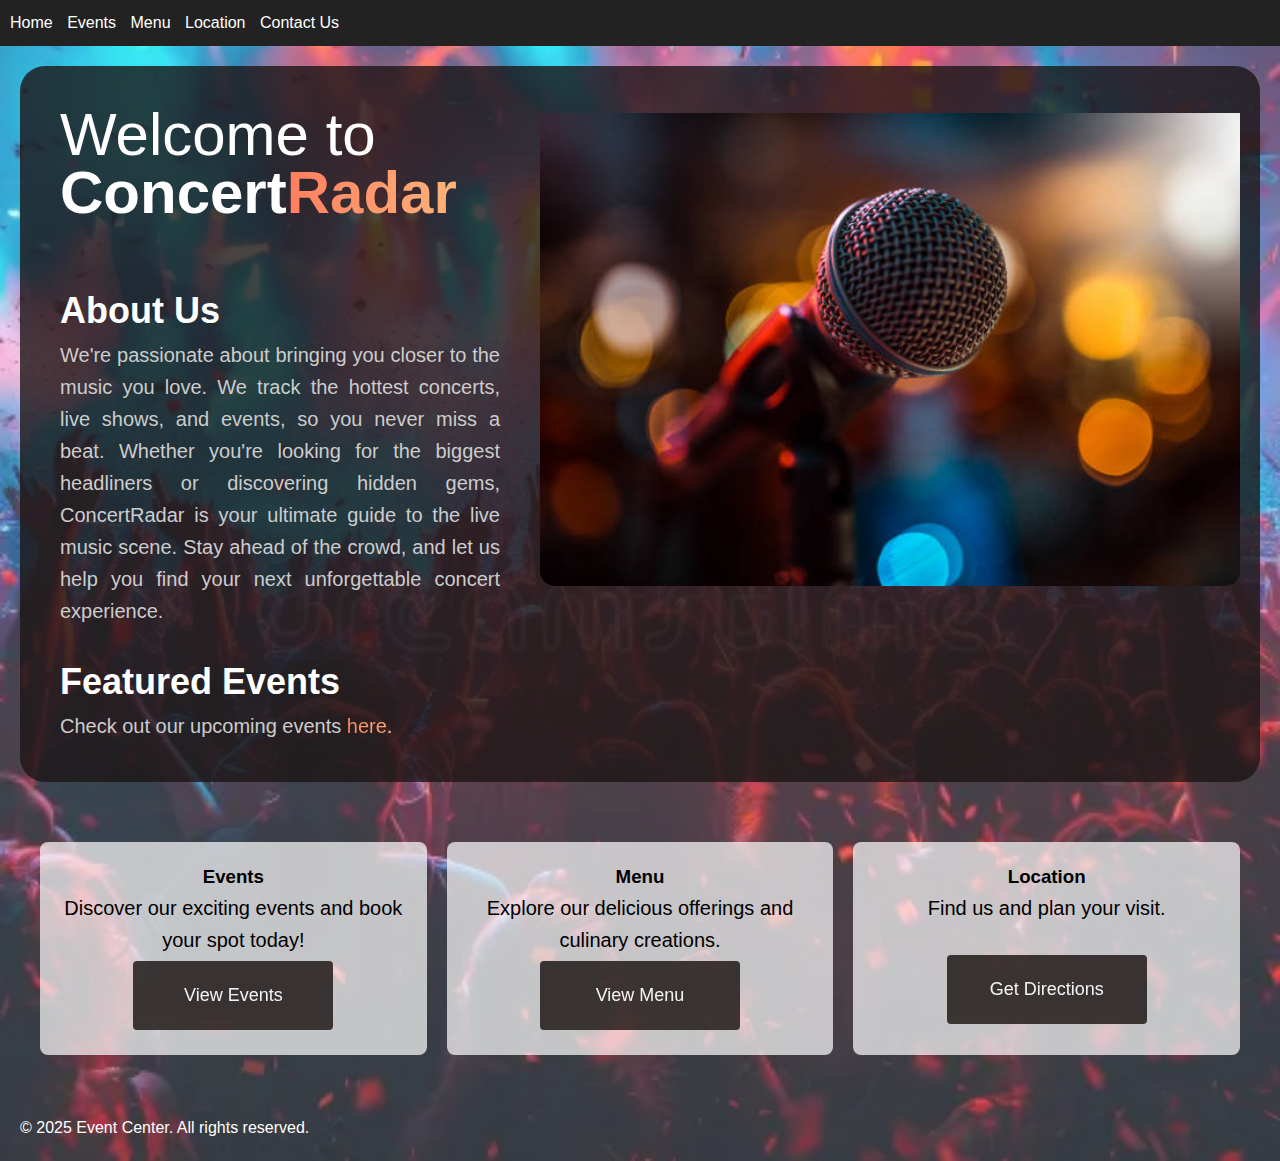
==== index.html @ 7adbb483 "First commit - full project" ====
<!DOCTYPE html>
<html lang="en">
<head>
  <meta charset="UTF-8">
  <meta name="viewport" content="width=device-width, initial-scale=1.0">
  <title>Event Center - Home</title>
  <link rel="stylesheet" href="styles.css">
  <style>
    #quick-links {
      padding: 40px 20px;
      
    }
    .columns {
      display: flex;
      gap: 20px;
      max-width: 1200px;
      margin: 0 auto;
    }
    .column {
      flex: 1;
      padding: 20px;
      background: rgba(255, 255, 255, 0.7);
      border-radius: 8px;
      text-align: center;
    }
    .button {
      display: inline-block;
      border-radius: 4px;
      background-color: #160f0d;
      border: none;
      color: #FFFFFF;
      text-align: center;
      font-size: 18px;
      padding: 20px;
      width: 200px;
      transition: all 0.5s;
      cursor: pointer;
      margin: 5px;
      opacity: 0.8;
    }
    
    .button span {
      cursor: pointer;
      display: inline-block;
      position: relative;
      transition: 0.5s;
    }
    
    .button span:after {
      content: '\00bb';
      position: absolute;
      opacity: 0;
      top: 0;
      right: -20px;
      transition: 0.5s;
    }
    
    .button:hover span {
      padding-right: 25px;
    }
    
    .button:hover span:after {
      opacity: 1;
      right: 0;
    }
    .structure-grid {
      display: flex;
      gap: 20px;
      max-width: 1200px;
      margin: 0 auto;
      flex-wrap: wrap;
      
    }
    .structure-item {
      flex: 1 1 300px;
      padding: 20px;
      background: rgba(9, 8, 8, 0.9);
      border-radius: 8px;
      text-align: center;
      min-width: 250px;
    }
    @media (max-width: 768px) {
      .columns, .structure-grid {
        flex-direction: column;
      }
    }
  </style>
</head>
<body>
    
  <nav>
    <ul>
      <li><a href="index.html">Home</a></li>
      <li><a href="events.html">Events</a></li>
      <li><a href="menu.html">Menu</a></li>
      <li><a href="location.html">Location</a></li>
      <li><a href="contact.html">Contact Us</a></li>
    </ul>
  </nav>

  <header>
    <div class="content">
      <div class="text-content">
        <div class="welcome-section">
          <h1 class="text" style="text-align: left" style="line-height: 58px">Welcome to <br> <span style="font-weight: bold;">Concert</span><span style="font-weight: bold; background: linear-gradient(to right, #ff7e5f, #feb47b); color: transparent; -webkit-background-clip: text;">Radar</span></h1>
          <section id="about">
            <h2 style="text-align: left">About Us</h2>
            <p style="color: #ccc"style="text-align: justify">We're passionate about bringing you closer to the music you love. We track the hottest concerts, live shows, and events, so you never miss a beat. Whether you're looking for the biggest headliners or discovering hidden gems, ConcertRadar is your ultimate guide to the live music scene. Stay ahead of the crowd, and let us help you find your next unforgettable concert experience.</p><br>
          </section>
          <section id="featured">
            <h2 style="text-align: left">Featured Events</h2>
            <p style="color: #ccc; text-align: left">Check out our upcoming events <a href="events.html" style="text-decoration: none; background: linear-gradient(45deg, #ff7e5f, #feb47b); color: transparent; -webkit-background-clip: text;">here</a>.</p>
          </section>
        </div>
      </div>
      <img src="img/mic.jpg" alt="Ancient Stage" class="antique-stage" style="border-radius: 15px;">
    </div>
  </header>


  <section id="quick-links">
    <div class="columns">
      <div class="column">
        <h3 style="color: black">Events</h3>
        <p style="text-align: center">Discover our exciting events and book your spot today!</p>
        <a href="events.html" class="button" style="vertical-align:middle"><span>View Events</span></a>
      </div>
      <div class="column">
        <h3 style="color: black">Menu</h3>
        <p style="text-align: center">Explore our delicious offerings and culinary creations.</p>
        <a href="menu.html" class="button" style="vertical-align:middle"><span>View Menu</span></a>
      </div>
      <div class="column">
        <h3 style="color: black">Location</h3>
        <p style="text-align: center">Find us and plan your visit.</p><br>
        <a href="location.html" class="button" style="vertical-align:middle"><span>Get Directions</span></a>
      </div>
    </div>
  </section>

  <footer>
    <p>&copy; 2025 Event Center. All rights reserved.</p>
  </footer>
</body>
</html>
---- styles.css ----
/* Basic Reset */
* {
    margin: 0;
    padding: 0;
    box-sizing: border-box;
}

/* Body Styles */
body {
    font-family: Arial, sans-serif;
    line-height: 1.6;
    min-height: 100vh;
    position: relative;
}

body::before {
    content: '';
    background-image: url('img/handsUp.webp');
    background-size: cover;
    background-position: center;
    background-repeat: no-repeat;
    
    position: absolute;
    top: 0;
    left: 0;
    width: 100%;
    height: 100%;
    opacity: 0.8;
    z-index: -1;
}

/* Navigation Bar Styles */
nav {
    background-color: #222;
    padding: 10px;
    position: relative;
}

nav ul {
    position: relative;
    z-index: 1;
}

nav ul {
    list-style-type: none;
}

nav ul li {
    display: inline;
    margin-right: 10px;
}

nav a {
    color: #fff;
    text-decoration: none;
}

/* Header Styles */
header {
    margin: 20px;
    padding: 20px;
    background-color: rgba(28, 21, 21, 0.8);
    border-radius: 25px;
}

.content {
    display: flex;
    grid-template-columns: row;
    grid-gap: 10px;
    align-items: flex-start;
}

h1 {
    font-size: 60px;
    font-family: Arial, sans-serif;
    font-weight: lighter;
    color: #fff;
    margin: 0;
    text-align: center;
    line-height: 58px;
}

.text-content {
    display: flex;
    flex-direction: row;
    gap: 20px;
    align-items: stretch;
    width: 100%;
    height: 100%;
}

.welcome-section {
    flex: 1;
    text-align: left;
    display: flex;
    flex-direction: column;
    
    padding: 20px;
}

.welcome-section h1 {
    margin-bottom: 60px;
}

.welcome-section section {
    padding: 0;
    background: transparent;
}

.antique-stage {
    flex: 1;
    width: 700px;
    height: 500px;
    object-fit: cover;
    align-self: stretch;
    margin-left: 10px;
    justify-content: end;
    padding-top: 27px;
    border-radius: 25px;
}

.info-sections {
    flex: 1;
    display: flex;
    flex-direction: column;
    gap: 10px;
    justify-content: flex-start;
}

section {
    padding: 10px;
}

section h2 {
    font-size: 36px;
    color: white;
    text-align: left;
  
}

section p {
    font-size: 20px;
    color: black;
    text-align: justify;
    text-justify: inter-word;
}




a:hover {
    text-decoration: none;
}

/* Section Styles */
section {
    font-family: Arial, sans-serif;
    color: #fff;
    padding: 20px;
    align-items: left;
}

/* Table Styles */
table {
    width: 100%;
    border-collapse: collapse;
    margin-top: 20px;
}

th, td {
    border: 1px solid #ddd;
    padding: 8px;
}

th {
    background-color: #f2f2f2;
}

.event-article {
    background: rgba(255, 255, 255, 0.9);
    padding: 20px;
    border-radius: 8px;
    text-align: center;
}

.event-article img {
    max-width: 100%;
    height: auto;
    border-radius: 8px;
    margin-bottom: 15px;
}

.event-article h2 {
    color: #333;
    margin-bottom: 10px;
}

.event-article p {
    color: #555;
    line-height: 1.6;
}

/* Form Styles */
form {
    display: flex;
    flex-direction: column;
    max-width: 400px;
    margin: auto;
    background-color: #231616;
    padding: 30px;
    opacity: 0.8;
    border-radius: 14px;
}

form label {
    color: #fff;
    display: flex;
    font-size: 18px;
}

form input {
    color: #000000;
    display: flex;
    font-size: 18px;
    border-radius: 4px;
}

form button {
    background-color: #90466f;
    color: #ffffff;
    padding: 10px 20px;
    font-size: 18px;
    border-radius: 8px;
    font-weight: bold;
    
}

label {
    margin-bottom: 5px;
}

footer {
    font-family: Arial, sans-serif;
    font-weight: lighter;
    color: white;
    padding: 20px;
}

/* Events Container */
.events-container {
    max-width: 1200px;
    margin: 0 auto;
    padding: 20px;
    display: flex;
    flex-direction: column;
    gap: 30px;
}

/* Event Article Styles */
.event-article {
    background: rgba(255, 255, 255, 0.9);
    padding: 20px;
    border-radius: 8px;
    text-align: center;
}

.event-article img {
    max-width: 100%;
    height: auto;
    border-radius: 8px;
    margin-bottom: 15px;
}

.event-article h2 {
    color: #333;
    margin-bottom: 10px;
}

.event-article p {
    color: #555;
    line-height: 1.6;
}

/* Responsive Styles */
@media (max-width: 1200px) {
    .welcome-section {
        padding: 15px;
    }
    
    .antique-stage {
        width: 600px;
        height: 450px;
    }
}

@media (max-width: 992px) {
    .welcome-section {
        padding: 10px;
    }
    
    .antique-stage {
        width: 500px;
        height: 375px;
    }
}

@media (max-width: 768px) {
    .text-content {
        flex-direction: column;
    }
    
    .welcome-section {
        padding: 15px;
    }
    
    .antique-stage {
        width: 100%;
        height: auto;
        margin-left: 0;
        margin-top: 20px;
    }
}

@media (max-width: 600px) {
    nav ul li {
        display: block;
        margin-bottom: 10px;
    }
    
    .text-content {
        flex-direction: column;
    }
    
    .info-sections {
        flex-direction: column;
    }
    
    .events-container {
        padding: 10px;
    }
    
    .event-article {
        padding: 15px;
    }
    
    .welcome-section h1 {
        font-size: 36px;
        margin-bottom: 30px;
    }
}
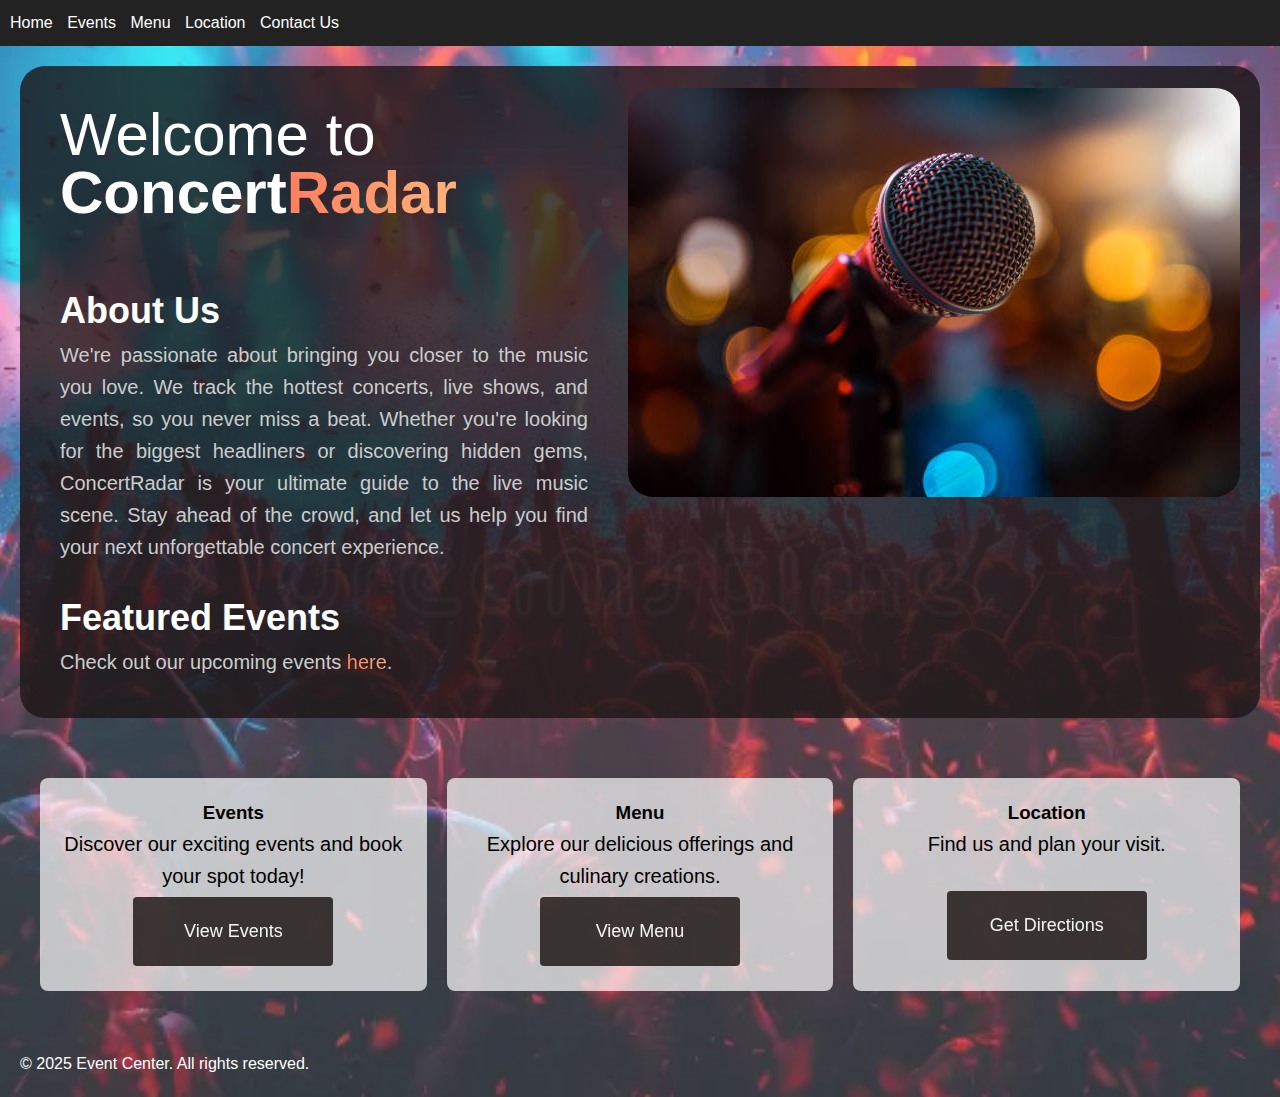
==== commit 8b2ba3ba: "Second commit - Final" ====
--- a/index.html
+++ b/index.html
@@ -113,7 +113,7 @@
           </section>
         </div>
       </div>
-      <img src="img/mic.jpg" alt="Ancient Stage" class="antique-stage" style="border-radius: 15px;">
+      <img src="img/mic.jpg" alt="Ancient Stage" class="antique-stage">
     </div>
   </header>
 
--- a/styles.css
+++ b/styles.css
@@ -1,11 +1,11 @@
-/* Basic Reset */
+
 * {
     margin: 0;
     padding: 0;
     box-sizing: border-box;
 }
 
-/* Body Styles */
+
 body {
     font-family: Arial, sans-serif;
     line-height: 1.6;
@@ -29,7 +29,7 @@
     z-index: -1;
 }
 
-/* Navigation Bar Styles */
+
 nav {
     background-color: #222;
     padding: 10px;
@@ -55,7 +55,7 @@
     text-decoration: none;
 }
 
-/* Header Styles */
+
 header {
     margin: 20px;
     padding: 20px;
@@ -107,17 +107,56 @@
     background: transparent;
 }
 
+/*.antique-stage {
+    flex: 1;
+    width: 100%;
+    max-width: 700px;
+    height: auto;
+    align-self:baseline;
+    margin-left: 10px;
+    justify-content: end;
+    padding-top: 2px;
+    border-radius: 25px;
+}*/
+
 .antique-stage {
     flex: 1;
-    width: 700px;
-    height: 500px;
-    object-fit: cover;
-    align-self: stretch;
+    width: 100%;
+    max-width: 700px;
+    height: auto;
+    align-self:baseline;
     margin-left: 10px;
     justify-content: end;
-    padding-top: 27px;
+    padding-top: 2px;
     border-radius: 25px;
-}
+    position: relative;
+    min-width: auto;
+}
+
+@media (max-width: 768px) {
+    .antique-stage {
+        width: 100%;
+        max-width: none;
+        margin-left: 0;
+        margin-top: 20px;
+        padding-top: 0;
+        min-width: auto;
+    }
+    .content {
+        flex-direction: column;
+    }
+}
+
+@media (max-width: 768px) {
+    .antique-stage {
+        width: 100%;
+        max-width: none;
+        margin-left: 0;
+        margin-top: 20px;
+        min-width: auto;
+    }
+}
+
 
 .info-sections {
     flex: 1;
@@ -152,7 +191,7 @@
     text-decoration: none;
 }
 
-/* Section Styles */
+
 section {
     font-family: Arial, sans-serif;
     color: #fff;
@@ -160,7 +199,7 @@
     align-items: left;
 }
 
-/* Table Styles */
+
 table {
     width: 100%;
     border-collapse: collapse;
@@ -200,7 +239,7 @@
     line-height: 1.6;
 }
 
-/* Form Styles */
+
 form {
     display: flex;
     flex-direction: column;
@@ -246,7 +285,7 @@
     padding: 20px;
 }
 
-/* Events Container */
+
 .events-container {
     max-width: 1200px;
     margin: 0 auto;
@@ -256,7 +295,7 @@
     gap: 30px;
 }
 
-/* Event Article Styles */
+
 .event-article {
     background: rgba(255, 255, 255, 0.9);
     padding: 20px;
@@ -281,7 +320,7 @@
     line-height: 1.6;
 }
 
-/* Responsive Styles */
+
 @media (max-width: 1200px) {
     .welcome-section {
         padding: 15px;
